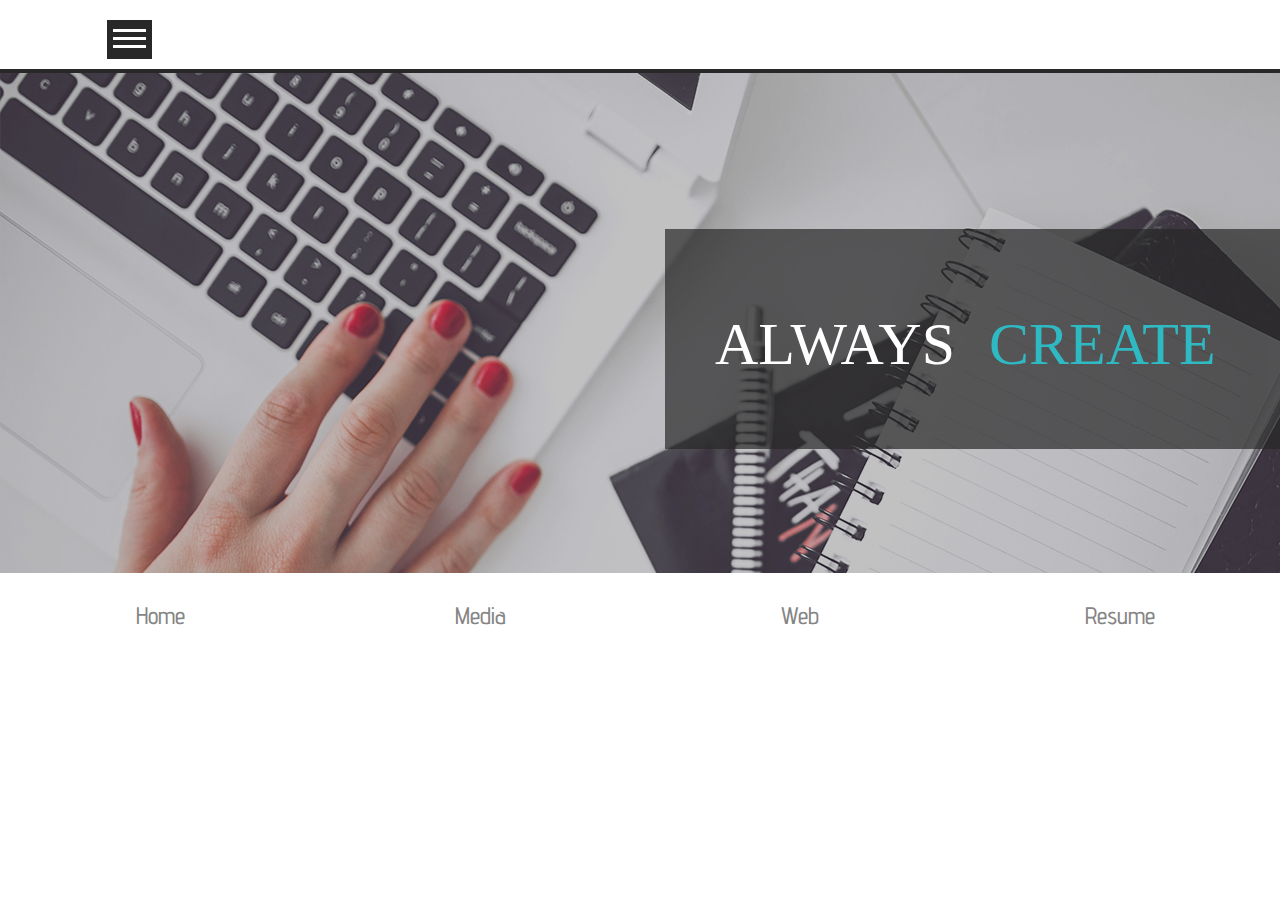
==== index.html @ 22ace53e "merged files from  my localhost to github" ====
<!DOCTYPE html>
<head>
	<meta name="viewport" content="width=device-width, initial-scale=1.0, minimum-scale=1.0, maximum-scale=1.0, user-scalable=no">
	<title> Emily Lavelle </title>
  	<link rel="stylesheet" href="css/vender/font-awesome.css">
  	<link rel="stylesheet" href="css/vender/slidebars.css">
  	<link rel="stylesheet" href="css/vender/bootstrap.css">
  	<link rel="stylesheet" href="css/vender/bootstrap-theme.css">
  	<link rel="stylesheet" href="css/styles.css">
  	<script src="https://ajax.googleapis.com/ajax/libs/jquery/2.1.3/jquery.min.js"></script>
  	<script src="js/app.js"></script>
  	<script src="js/vender/slidebars.js"></script>
  	<script src="js/vender/bootstrap.js"></script>

  	<link rel="stylesheet" href="http://maxcdn.bootstrapcdn.com/font-awesome/4.3.0/css/font-awesome.min.css">

  	<link href='http://fonts.googleapis.com/css?family=Bad+Script|Advent+Pro:400,200,300,700,600' rel='stylesheet' type='text/css'>
  	<meta name="viewport" content="width=device-width, initial-scale=1.0, minimum-scale=1.0, maximum-scale=1.0, user-scalable=no">


  	<body>
      <!-- toggled menu -->
  <div class="sb-slidebar sb-left">
    <div class="site-menu">
      <ul>
        <li><a class="home-active" href="/courses">Home</a> </li>
        <li><a href="http://uncubed.com">About</a> </li>
        <li><a href="http://uncubed.com/wakefield/">Experience</a> </li>
        <li><a href="http://uncubed.com/events/">Projects</a> </li>
        <li><a href="/courses">Resume</a> </li>
        <li><a href="/courses">Look Sharp</a> </li>
        

        <li class="nav-social">
          <a href="https://www.facebook.com/UNCUBED">
            <span><i class="fa fa-facebook"></i></span>
          </a>
          <a href="mailto:elavelle@kent.edu">
            <span><i class="fa fa-envelope"></i></span>
          </a>      
          <a href="https://www.linkedin.com/company/uncubed">
            <span><i class="fa fa-linkedin"></i></span>
          </a>
          <a href="https://plus.google.com/+UncubedOfficial/">
            <span><i class="fa fa-google-plus"></i></span>
          </a>
        </li>
        
      </ul>
    </div>
  </div>

  <div id="sb-site">
      <!--  -->
    <div class="container">
      <div class="header row">
        <div class="col-md-1"></div>

      <!-- hambuger btn -->  
        <div class="col-md-3 col-xs-3 mobile-left">
          <br />
          <div>
            <span class="toggle-btn">
              <div class="toggle-nav-btn">
                <a href="#" class="toggle-nav-menu sb-toggle-left">
                  <span></span>
                  <span></span>
                  <span></span>
                </a>
              </div>
            </span>

            <!-- Delivery Left Nav Logo -->
           <!--  <div class="nav-wrapper">
              <h1>always be
                <div class="message"> 
                  <div class="word1">closing</div>
                  <div class="word2">coding</div>
                  <div class="word3">creating</div>
                </div>
              </h1>
            </div> -->
          </div>
      </div>
    </div>
    <div class="divider"> </div>
    <div class="backdrop">
      <div class="text-move">
        <h1>always 
          <div class="message"> 
            <div class="word1">create</div>
            <div class="word2">inovate</div>
            <div class="word3"><em>stand out</em></div>
          </div>
        </h1>
      </div>
    </div>
  		<!--- HEADER START -->
  		<div class="topNav">
  			<h3 class="col-xs-6 col-sm-3 col-md-3 col-lg-3">Home</h3> 
  			<h3 class="col-xs-6 col-sm-3 col-md-3 col-lg-3">Media</h3>
  			<h3 class="col-xs-6 col-sm-3 col-md-3 col-lg-3">Web</h3> 
  			<h3 class="col-xs-6 col-sm-3 col-md-3 col-lg-3">Resume</h3>

  		</div>	



  		<footer>



		</footer>

</div>
	</body>
</head>
---- css/styles.css ----
/* FONT NAMES EXAMPLES */

/*font-family: 'Advent Pro', sans-serif;*/
/*font-family: 'Bad Script', cursive;*/


/* -----------------------------------
 * Slidebars
 * Version 0.10.3
 * http://plugins.adchsm.me/slidebars/
 *
 * Written by Adam Smith
 * http://www.adchsm.me/
 *
 * Released under MIT License
 * http://plugins.adchsm.me/slidebars/license.txt
 *
 * -------------------
 * Slidebars CSS Index
 *
 * 001 - Box Model, Html & Body
 * 002 - Site
 * 003 - Slidebars
 * 004 - Animation
 * 005 - Helper Classes
 *
 * ----------------------------
 * 001 - Box Model, Html & Body
 */
html, body, #sb-site, .sb-site-container, .sb-slidebar {
  /* Set box model to prevent any user added margins or paddings from altering the widths or heights. */
  margin: 0;
  padding: 0;
  -webkit-box-sizing: border-box;
  -moz-box-sizing: border-box;
  box-sizing: border-box; }

html, body {
  width: 100%;
  overflow-x: hidden;
  /* Stops horizontal scrolling. */ }

html {
  height: 100%;
  /* Site is as tall as device. */ }

body {
  min-height: 100%;
  height: auto;
  position: relative;
  /* Required for static Slidebars to function properly. */ }

/* Site scroll locking - prevent site from scrolling when a Slidebar is open, except when static Slidebars are only available. */
html.sb-scroll-lock.sb-active:not(.sb-static) {
  overflow: hidden; }

/* ----------
 * 002 - Site
 */
#sb-site, .sb-site-container {
  /* You may now use class .sb-site-container instead of #sb-site and use your own id. However please make sure you don't set any of the following styles any differently on your id. */
  width: 100%;
  min-height: 100vh;
  position: relative;
  z-index: 1;
  /* Site sits above Slidebars */
  background-color: #ffffff;
  /* Default background colour, overwrite this with your own css. I suggest moving your html or body background styling here. Making this transparent will allow the Slidebars beneath to be visible. */ }

/* Micro clearfix by Nicolas Gallagher, ensures the site container hits the top and bottom of the screen. */
#sb-site:before, #sb-site:after, .sb-site-container:before, .sb-site-container:after {
  content: ' ';
  display: table; }

#sb-site:before, #sb-site:after, .sb-site-container:before, .sb-site-container:after {
  clear: both; }

/* ---------------
 * 003 - Slidebars
 */
.sb-slidebar {
  height: 100%;
  overflow-y: auto;
  /* Enable vertical scrolling on Slidebars when needed. */
  position: fixed;
  top: 0;
  z-index: 3;
  /* Slidebars sit behind sb-site. */
  display: none;
  /* Initially hide the Slidebars. Changed from visibility to display to allow -webkit-overflow-scrolling. */
  background-color: #222222;
  /* Default Slidebars background colour, overwrite this with your own css. */ }

.sb-slidebar, .sb-slidebar * {
  -webkit-transform: translateZ(0px);
  /* Fixes issues with translated and z-indexed elements on iOS 7. */ }

.sb-left {
  left: 0;
  /* Set Slidebar to the left. */ }

.sb-right {
  right: 0;
  /* Set Slidebar to the right. */ }

html.sb-static .sb-slidebar,
.sb-slidebar.sb-static {
  position: absolute;
  /* Makes Slidebars scroll naturally with the site, and unfixes them for Android Browser < 3 and iOS < 5. */ }

.sb-slidebar.sb-active {
  display: block;
  /* Makes Slidebars visibile when open. Changed from visibility to display to allow -webkit-overflow-scrolling. */ }

.sb-style-overlay {
  z-index: 9999;
  /* Set z-index high to ensure it overlays any other site elements. */ }

.sb-momentum-scrolling {
  -webkit-overflow-scrolling: touch;
  /* Adds native momentum scrolling for iOS & Android devices. */ }

/* Slidebar widths for browsers/devices that don't support media queries. */
.sb-slidebar {
  width: auto; }

.sb-width-thin {
  width: 15%; }

.sb-width-wide {
  width: 45%; }

@media (max-width: 480px) {
  /* Slidebar widths on extra small screens. */
  .sb-slidebar {
    width: auto; }

  .sb-width-thin {
    width: 55%; }

  .sb-width-wide {
    width: 85%; } }
@media (min-width: 481px) {
  /* Slidebar widths on small screens. */
  .sb-slidebar {
    width: auto; }

  .sb-width-thin {
    width: 40%; }

  .sb-width-wide {
    width: 70%; } }
@media (min-width: 768px) {
  /* Slidebar widths on medium screens. */
  .sb-slidebar {
    width: auto; }

  .sb-width-thin {
    width: 25%; }

  .sb-width-wide {
    width: 55%; } }
@media (min-width: 992px) {
  /* Slidebar widths on large screens. */
  .sb-slidebar {
    width: auto; }

  .sb-width-thin {
    width: 15%; }

  .sb-width-wide {
    width: 45%; } }
@media (min-width: 1200px) {
  /* Slidebar widths on extra large screens. */
  .sb-slidebar {
    width: auto; }

  .sb-width-thin {
    width: 5%; }

  .sb-width-wide {
    width: 35%; } }
/* ---------------
 * 004 - Animation
 */
.sb-slide, #sb-site, .sb-site-container, .sb-slidebar {
  -webkit-transform: translate(0px);
  -moz-transform: translate(0px);
  -o-transform: translate(0px);
  transform: translate(0px);
  -webkit-transition: -webkit-transform 400ms ease;
  -moz-transition: -moz-transform 400ms ease;
  -o-transition: -o-transform 400ms ease;
  transition: transform 400ms ease;
  -webkit-transition-property: -webkit-transform, left, right;
  /* Add left/right for Android < 4.4. */
  -webkit-backface-visibility: hidden;
  /* Prevents flickering. This is non essential, and you may remove it if your having problems with fixed background images in Chrome. */ }

/* --------------------
 * 005 - Helper Classes
 */
.sb-hide {
  display: none;
  /* Optionally applied to control classes when Slidebars is disabled over a certain width. */ }

.topNav {
	width: 100%;
	background-color: #fff;
	color: #858585;
	font-family: 'Advent Pro', sans-serif;
	text-align: center;
}

.topNav {
	display: inline-block;
}

/*NAV STYLES*/
.backdrop {
	background-image: url("../images/backdrop.jpg");
	height: 500px;
	background-repeat: no-repeat;
	position: relative;
}

.text-move {
	position: relative;
	left: 665px;
	top: 156px;
	padding: 50px;
	background: rgba(40,40,40,0.7);
}

a:hover {
  text-decoration: none; }

.toggle-nav-menu {
  position: relative;
  display: block;
  width: 45px;
  height: 39px;
  background-color: #282828; }

.toggle-nav-menu span {
  position: absolute;
  display: block;
  width: 33px;
  margin: 0 auto;
  height: 3px;
  background: #fff;
  left: 6px; }

.toggle-nav-menu span:nth-of-type(1) {
  top: 9px; }

.toggle-nav-menu span:nth-of-type(2) {
  top: 17px; }

.toggle-nav-menu span:nth-of-type(3) {
  top: 25px; }

.toggle-btn,
.nav-wrapper {
  display: inline-block; }

  .nav-wrapper {
  	position: absolute;
  	left: 70px;
  	top: 0px;
  }

.toggle-btn {
  cursor: pointer;
  font-size: 36px;
  vertical-align: middle; }

.toggle-btn:hover .toggle-nav-menu span {
  background: #fdc566;
 }

 .toggle-nav-menu:hover {
 	background-color: #fff;
 }

.site-menu {
  height: 100%;
  width: 100%;
  background-image: url("../images/nav-wallpaper.jpeg"); 
  background-repeat: no-repeat;
}

.site-menu .nav-social {
  text-align: center;
  color: #DDD;
  font-size: 22px;
  text-decoration: none; }

.site-menu .nav-social a {
  display: inline-block;
  padding: 0px; }

.site-menu li a {
  transition: all 0.3s ease 0s;
  color: #DDD; }

.site-menu .nav-social i {
  padding: 20px; }

.site-menu ul {
  padding: 0; }

.site-menu li {
  border-bottom: 1px solid #222; }

.home-active {
  background: #222 none repeat scroll 0% 0%;
  text-decoration: none;
  border-left: 3px solid #fdc566; }

.site-menu li input:first-of-type {
  width: 100%;
  border: 0px none;
  height: 50px;
  padding: 0px 30px;
  background: #FFF none repeat scroll 0% 0%;
  margin-bottom: -1px; }

.site-menu li {
  border-bottom: 1px solid #222; }

.site-menu li a {
  display: block;
  padding: 15px 30px;
  color: #ddd;
  transition: all .3s;
  -webkit-transition: all 0.3s;
  -moz-transition: all 0.3s;
  -ms-transition: all 0.3s;
  -o-transition: all 0.3s; }

.site-menu li a:hover {
  background: #222 none repeat scroll 0% 0%;
  text-decoration: none; }

.toggle-insider {
  color: #DDD;
  padding: 15px 30px;
  text-align: center; 
}


/*Moveable text*/
@import url("http://fonts.googleapis.com/css?family=Pacifico");
@import url("http://fonts.googleapis.com/css?family=Permanent+Marker");
@import url("http://fonts.googleapis.com/css?family=Abril\+Fatface");

.text-move h1 {
  color: #fff;
  font-family: source sans pro;
  font-size: 6rem;
  font-weight: 100;
  line-height: 1.5;
  text-transform: uppercase;
  white-space: nowrap;
  overflow: hidden;
  position: relative;
  width: 600px;
}

.message .word2 {
	width: 900px;
}
.message {
  color: #2fb9c3;
  display: inline-block;
 /* font-weight: 700;*/
  overflow: hidden;
  position: absolute;
  padding-left: 0.5rem;
  left: 269px;
  -webkit-animation: openclose 6s ease-in-out infinite;
          animation: openclose 6s ease-in-out infinite;
}


@keyframes openclose {
  0% {
    top: 0.2rem;
    width: 0;
  }
  5% {
    width: 0;
  }
  15% {
    width: 100%;
  }
  30% {
    top: 0.2rem;
    width: 100%;
  }
  33% {
    top: 0.2rem;
    width: 0;
  }
  38% {
    top: -4.5rem;
    width: 0;
  }
  48% {
    width: 100%;
  }
  62% {
    top: -4.5rem;
    width: 100%;
  }
  66% {
    top: -4.5rem;
    width: 0;
    text-indent: 0;
  }
  71% {
    top: -9rem;
    width: 0;
    text-indent: 5px;
  }
  86% {
    width: 100%;
  }
  98% {
    top: -9rem;
    width: 100%;
  }
  99% {
    text-indent: 5px;
    top: -9rem;
    width: 0;
  }
  100% {
    text-indent: 0;
    top: 0;
    width: 0;
  }
}


/*END*/

.divider {
  border-top: 4px solid #282828;
  padding: 0;
  margin: 0;
}

}
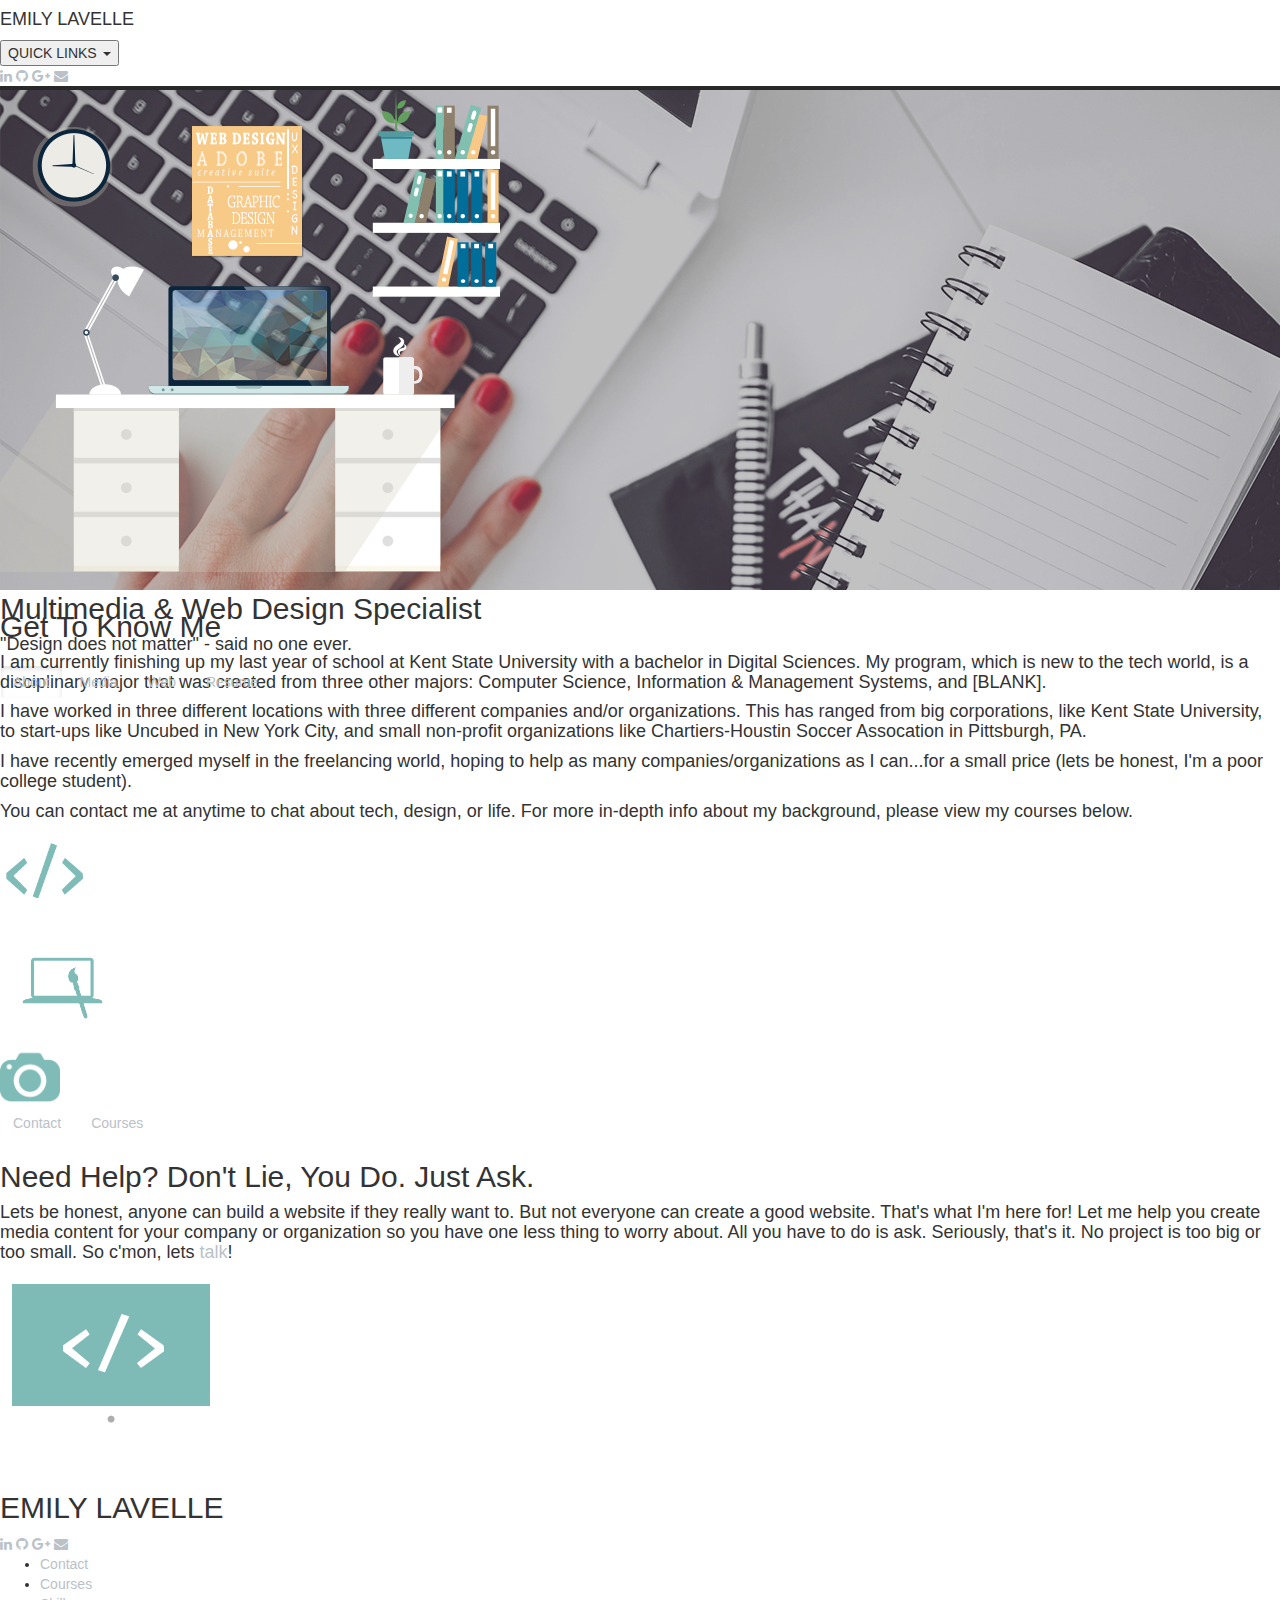
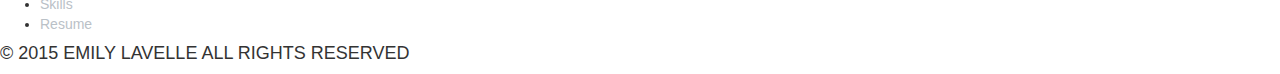
==== commit 9c77b1da: "updated site" ====
--- a/index.html
+++ b/index.html
@@ -14,13 +14,13 @@
 
   	<link rel="stylesheet" href="http://maxcdn.bootstrapcdn.com/font-awesome/4.3.0/css/font-awesome.min.css">
 
-  	<link href='http://fonts.googleapis.com/css?family=Bad+Script|Advent+Pro:400,200,300,700,600' rel='stylesheet' type='text/css'>
+  	<link href='http://fonts.googleapis.com/css?family=Open+Sans+Condensed:300,300italic,700' rel='stylesheet' type='text/css'>
   	<meta name="viewport" content="width=device-width, initial-scale=1.0, minimum-scale=1.0, maximum-scale=1.0, user-scalable=no">
 
 
   	<body>
       <!-- toggled menu -->
-  <div class="sb-slidebar sb-left">
+  <!-- <div class="sb-slidebar sb-left">
     <div class="site-menu">
       <ul>
         <li><a class="home-active" href="/courses">Home</a> </li>
@@ -33,7 +33,7 @@
 
         <li class="nav-social">
           <a href="https://www.facebook.com/UNCUBED">
-            <span><i class="fa fa-facebook"></i></span>
+            <span><i class="fa fa-github"></i></span>
           </a>
           <a href="mailto:elavelle@kent.edu">
             <span><i class="fa fa-envelope"></i></span>
@@ -48,70 +48,217 @@
         
       </ul>
     </div>
-  </div>
-
-  <div id="sb-site">
+  </div> -->
       <!--  -->
     <div class="container">
-      <div class="header row">
-        <div class="col-md-1"></div>
-
-      <!-- hambuger btn -->  
-        <div class="col-md-3 col-xs-3 mobile-left">
-          <br />
-          <div>
-            <span class="toggle-btn">
-              <div class="toggle-nav-btn">
-                <a href="#" class="toggle-nav-menu sb-toggle-left">
-                  <span></span>
-                  <span></span>
-                  <span></span>
-                </a>
+      <div class="header-row">
+
+      <!-- header --> 
+      <div class="header" role="navigation"> 
+          <div class="header-title">
+            <h4>EMILY LAVELLE</h4>
+          </div>
+          <div class="menu">
+              <div class="btn-group">
+                <button type="button" class="dropdown-toggle" data-toggle="dropdown" aria-haspopup="true" aria-expanded="false">
+                  QUICK LINKS <span class="caret"></span>
+                </button>
+                <ul class="dropdown-menu">
+                  <li><a href="mailto:elavelle@kent.edu" target="_blank">Contact</a></li>
+                  <li><a href="#">Courses</a></li>
+                  <li><a href="#">Skills</a></li>
+                  <!-- <li role="separator" class="divider"></li> -->
+                  <li><a href="#">Resume</a></li>
+                </ul>
+              </div>
+
+
+
+
+          </div>
+          <div class="header-social">
+            <a href="www.linkedin.com/in/emilylavelle" target="_blank"><i class="fa fa-linkedin"></a></i> 
+            <a href="https://github.com/elavelle13" target="_blank"><i class="fa fa-github"></a></i>
+            <a href="https://plus.google.com/102496178335066219991/about" target="_blank"><i class="fa fa-google-plus"></a></i>
+            <a href="mailto:elavelle@kent.edu"><i class="fa fa-envelope"></a></i>
+          </div>
+        </div>
               </div>
             </span>
-
-            <!-- Delivery Left Nav Logo -->
-           <!--  <div class="nav-wrapper">
-              <h1>always be
-                <div class="message"> 
-                  <div class="word1">closing</div>
-                  <div class="word2">coding</div>
-                  <div class="word3">creating</div>
-                </div>
-              </h1>
-            </div> -->
           </div>
       </div>
     </div>
     <div class="divider"> </div>
     <div class="backdrop">
-      <div class="text-move">
-        <h1>always 
-          <div class="message"> 
-            <div class="word1">create</div>
-            <div class="word2">inovate</div>
-            <div class="word3"><em>stand out</em></div>
-          </div>
-        </h1>
-      </div>
-    </div>
-  		<!--- HEADER START -->
-  		<div class="topNav">
-  			<h3 class="col-xs-6 col-sm-3 col-md-3 col-lg-3">Home</h3> 
-  			<h3 class="col-xs-6 col-sm-3 col-md-3 col-lg-3">Media</h3>
-  			<h3 class="col-xs-6 col-sm-3 col-md-3 col-lg-3">Web</h3> 
-  			<h3 class="col-xs-6 col-sm-3 col-md-3 col-lg-3">Resume</h3>
-
-  		</div>	
-
-
-
-  		<footer>
-
-
-
-		</footer>
-
+      <div class="main-container">
+        <div class="back-img">
+          <img src="images/hero-img-2.png">
+        </div>
+        <div class="main-text">
+          <h2>Multimedia & Web Design Specialist</h2>
+          <h4>"Design does not matter" - said no one ever.</h4>
+          <div class="hero-btns">
+            <a class="fancy-btn btn" id="about">About</a>
+            <a class="fancy-btn btn" id="media">Media</a>
+            <a class="fancy-btn btn" id="web">Web</a>
+            <a class="fancy-btn btn" id="resume" href="#">Resume</a>
+          </div>
+        </div>
+      </div>
+    </div>
+    <div id="about" class="about-container">
+      <div class="about-text">
+        <h2>Get To Know Me</h2>
+        <h4>
+          I am currently finishing up my last year of school at Kent State University with a bachelor in Digital Sciences. My program, which is new to the tech world, is a disciplinary major that was created from three other majors: Computer Science, Information & Management Systems, and [BLANK].
+        </h4>
+
+        <h4>
+          I have worked in three different locations with three different companies and/or organizations. This has ranged from big corporations, like Kent State University, to start-ups like Uncubed in New York City, and small non-profit organizations like Chartiers-Houstin Soccer Assocation in Pittsburgh, PA.
+        </h4>
+
+        <h4>
+          I have recently emerged myself in the freelancing world, hoping to help as many companies/organizations as I can...for a small price (lets be honest, I'm a poor 
+        college student).
+      </h4>
+
+        <h4>
+          You can contact me at anytime to chat about tech, design, or life. For more in-depth info about my background, please view my courses below.
+        </h4>
+      </div>
+      <div class="about-icons">
+        <div class="icon-circle">
+          <div class="code-icon-alignment">
+            <img src="images/code-icon.png" width="90" height="90">
+          </div>
+        </div>
+        <div class="icon-circle">
+          <div class="design-icon-alignment">
+            <img src="images/graphic_design_icon.png" width="125" height="125">
+          </div>
+        </div>
+        <div class="icon-circle">
+          <div class="camera-icon-alignment">
+            <img src="images/camera-icon.png" width="60" height="60">
+          </div>
+        </div>
+      </div>
+      <div class="about-btns">
+        <a href ="mailto:elavelle@kent.edu" class="body-btn btn" id="contact">Contact</a>
+        <a href="" class="body-btn btn" id="courses">Courses</a>
+      </div>
+    </div>	
+
+    <div id="media" class="media-container">
+      <div class="media-text">
+        <h2>Media Projects</h2>
+        <h4>
+          There is nothing more exciting than seeing your media projects posted everywhere. That 
+          feeling is what helps me to improve my design background more and more everyday. Just like technology, design is always evolving. 
+        </h4>
+
+        <h4>
+          I have been involved in design courses since freshman year of high school. I can work with various programs from Adobe, Microsoft, Sony, and more. I currently only work in Adobe based applications, via Creative Cloud Suite. 
+        </h4>
+
+        <h4>
+          My skills with design range from print based material, web based material, typography, video editing, and more. If you ever want to know more in-depth information about my design skills and projects, feel free to <a href="mailto:elavelle@kent.edu">ask</a>. 
+        </h4>
+      </div>
+      <div class="media-slideshow">
+      </div>  
+    </div>
+
+    <div id="web" class="web-container">
+      <div class="web-text">
+        <h2>Web Projects</h2>
+        <h4>
+          Web design has always been one of my greater passions. I focused more on this when I moved to New York City for the summer. The best thing about being a web designer is that you are constantly learning and expanding yourself into a better developer everyday. Any developer who says they have learned it all is a liar. Seriously, don't trust them.
+        </h4>
+
+        <h4>
+          Below are the websites I have, or currently still, work with:
+        </h4>
+      </div>
+      <div class="web-showcase">
+        <div class="col-lg-6">
+          <img src="images/backdrop.jpeg" />
+        </div>
+        <div class="col-lg-6">
+          <img src="images/backdrop.jpeg" />
+        </div>
+        <div class="col-lg-6">
+          <img src="images/backdrop.jpeg" />
+        </div>
+        <div class="col-lg-6">
+          <img src="images/backdrop.jpeg" />
+        </div>
+
+      </div> 
+      <div class="web-sec-text">
+        <h4>
+          * I have been working with University College for the past two years now. I was lucky enough to be apart of such a great design team. Though I have contributed a lot to the site, not 
+everything on there is done by me. To clear up this confusion, please take some time to view the specific departments I have solely worked in.
+        </h4>
+        <div class="web-links">
+          <ul>
+            <li><a href="#">Webpage 1 </a> </li>
+            <li><a href="#">Webpage 2 </a> </li>
+            <li><a href="#">Webpage 3 </a> </li>
+            <li><a href="#">Webpage 4 </a> </li>
+            <li><a href="#">Webpage 5 </a> </li>
+            <li style="border:none!important;"><a href="#">Webpage 6 </a></li>
+          </ul>
+        </div>
+        <h4>
+          My skills vary between front-end and back-end design, some application design, email templates, and more. You can view my skills, or my courses I have taken through the years, more intently <a href="#">here</a>.
+        </h4>
+        <h4>
+          While you're at it, view some of my code on <a href="#">Github</a>. There's some good stuff on there!
+        </h4>
+      </div> 
+    </div>
+
+    <div class="contact-container">
+      <div class="contact-width">
+      <div class="contact-text">
+        <h2>Need Help? Don't Lie, You Do. Just Ask.</h2>
+        <h4>
+          Lets be honest, anyone can build a website if they really want to. But not everyone can create a good website. That's what I'm here for! Let me help you create media content for your company or organization so you have one less thing to worry about. All you have to do is ask. Seriously, that's it. No project is too big or too small. So c'mon, lets <a href="mailto:elavelle@kent.edu" target="_blank">talk</a>!
+        </h4>
+      </div>
+      <div class="contact-img">
+        <img src="images/computer.png" />
+      </div> 
+      </div> 
+    </div>
+
+      <div class="footer-container">
+        <div class="footer-text">
+          <div class="footer-contact">
+            <h2>
+              EMILY LAVELLE
+            </h2>
+            <div class="footer-social">
+              <a href="www.linkedin.com/in/emilylavelle"><i class="fa fa-linkedin"></a></i> 
+              <a href="https://github.com/elavelle13" target="_blank"><i class="fa fa-github"></a></i>
+              <a href="https://plus.google.com/102496178335066219991/about" target="_blank"><i class="fa fa-google-plus"></a></i>
+              <a href="mailto:elavelle@kent.edu" target="_blank"><i class="fa fa-envelope"></a></i>
+            </div>
+            <div class="quick-links">
+  <ul>
+    <li><a href="mailto:elavelle@kent.edu" target="_blank">Contact</a></li>
+    <li><a href="" target="_blank">Courses</a></li>
+    <li><a href="www.linkedin.com/in/emilylavelle" target="_blank">Skills</a></li>
+    <li style="border-right: none!important"><a href="" target="_blank">Resume</a></li>
+  </ul>
 </div>
+<div class="copyright">
+  <h4>&copy; 2015 EMILY LAVELLE ALL RIGHTS RESERVED</h4>
+</div>
+          </div>
+        </div>
+      </div>
+  </div>
 	</body>
 </head>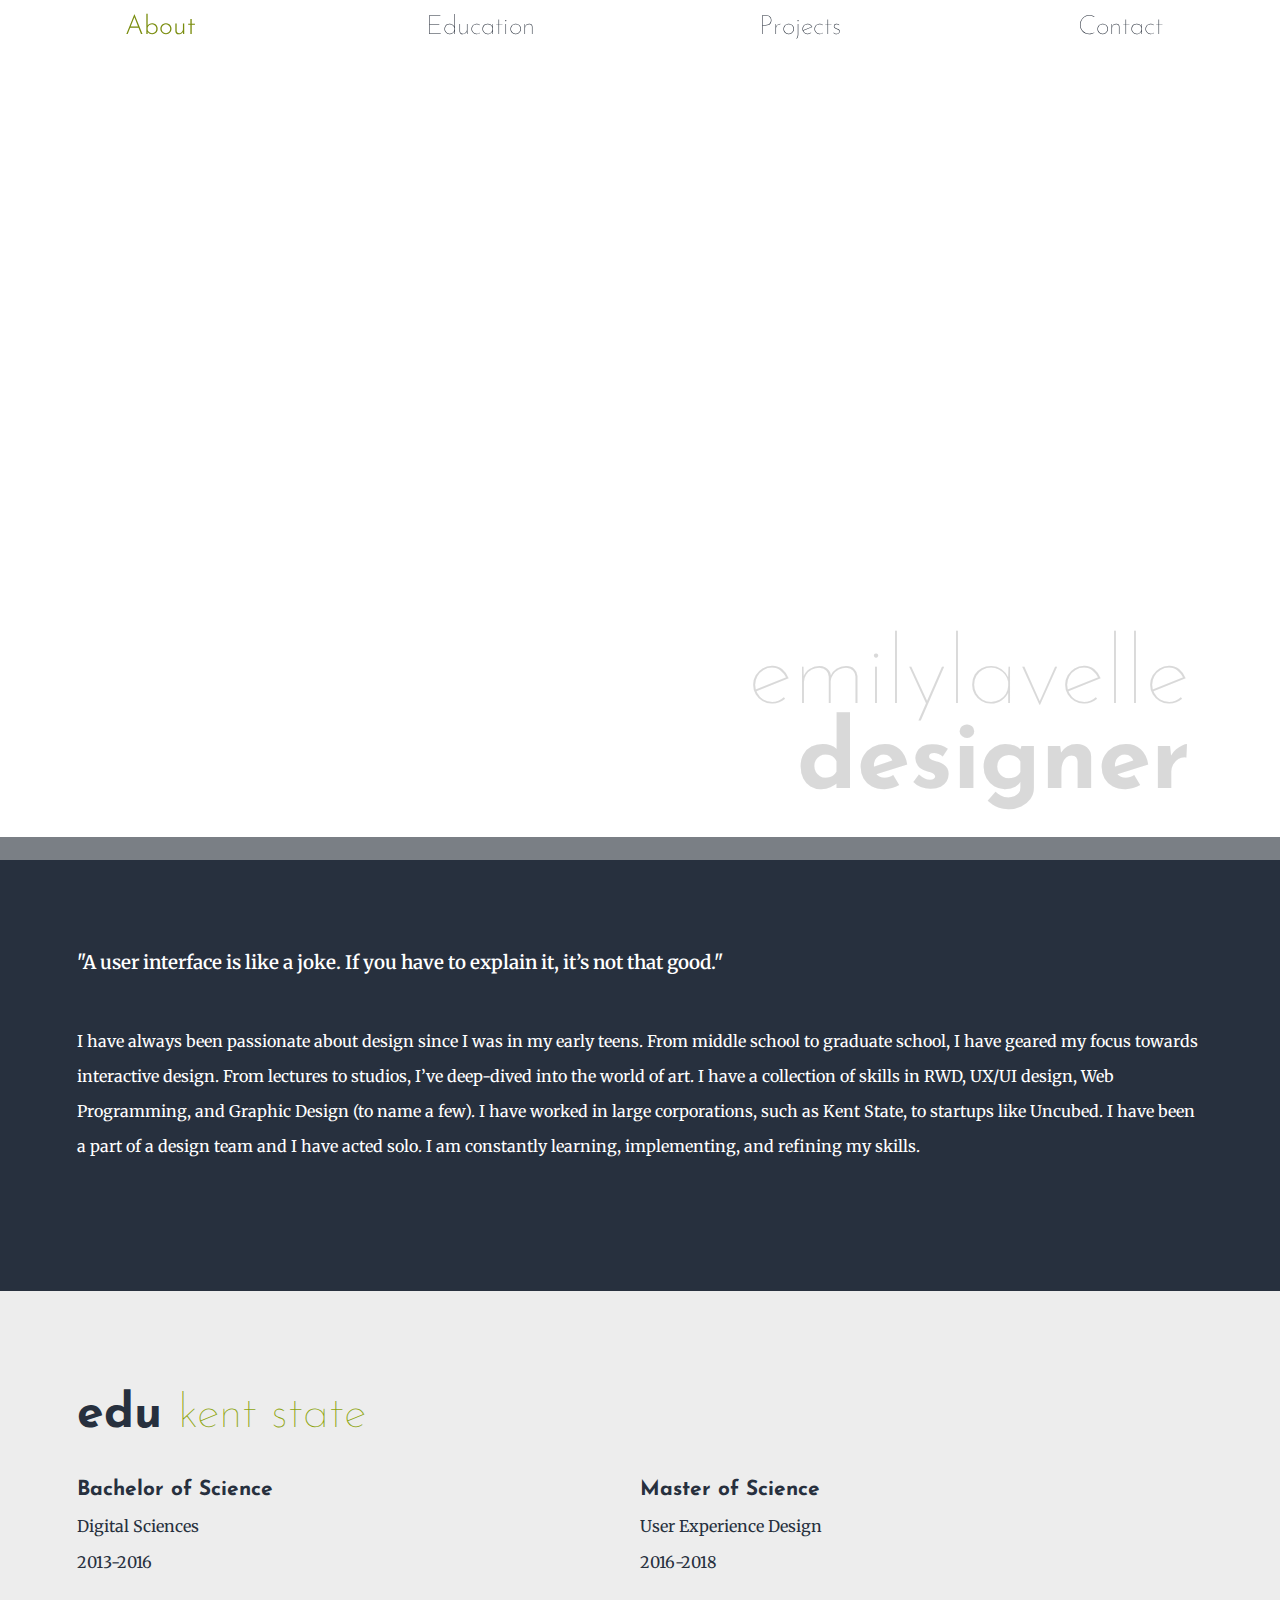
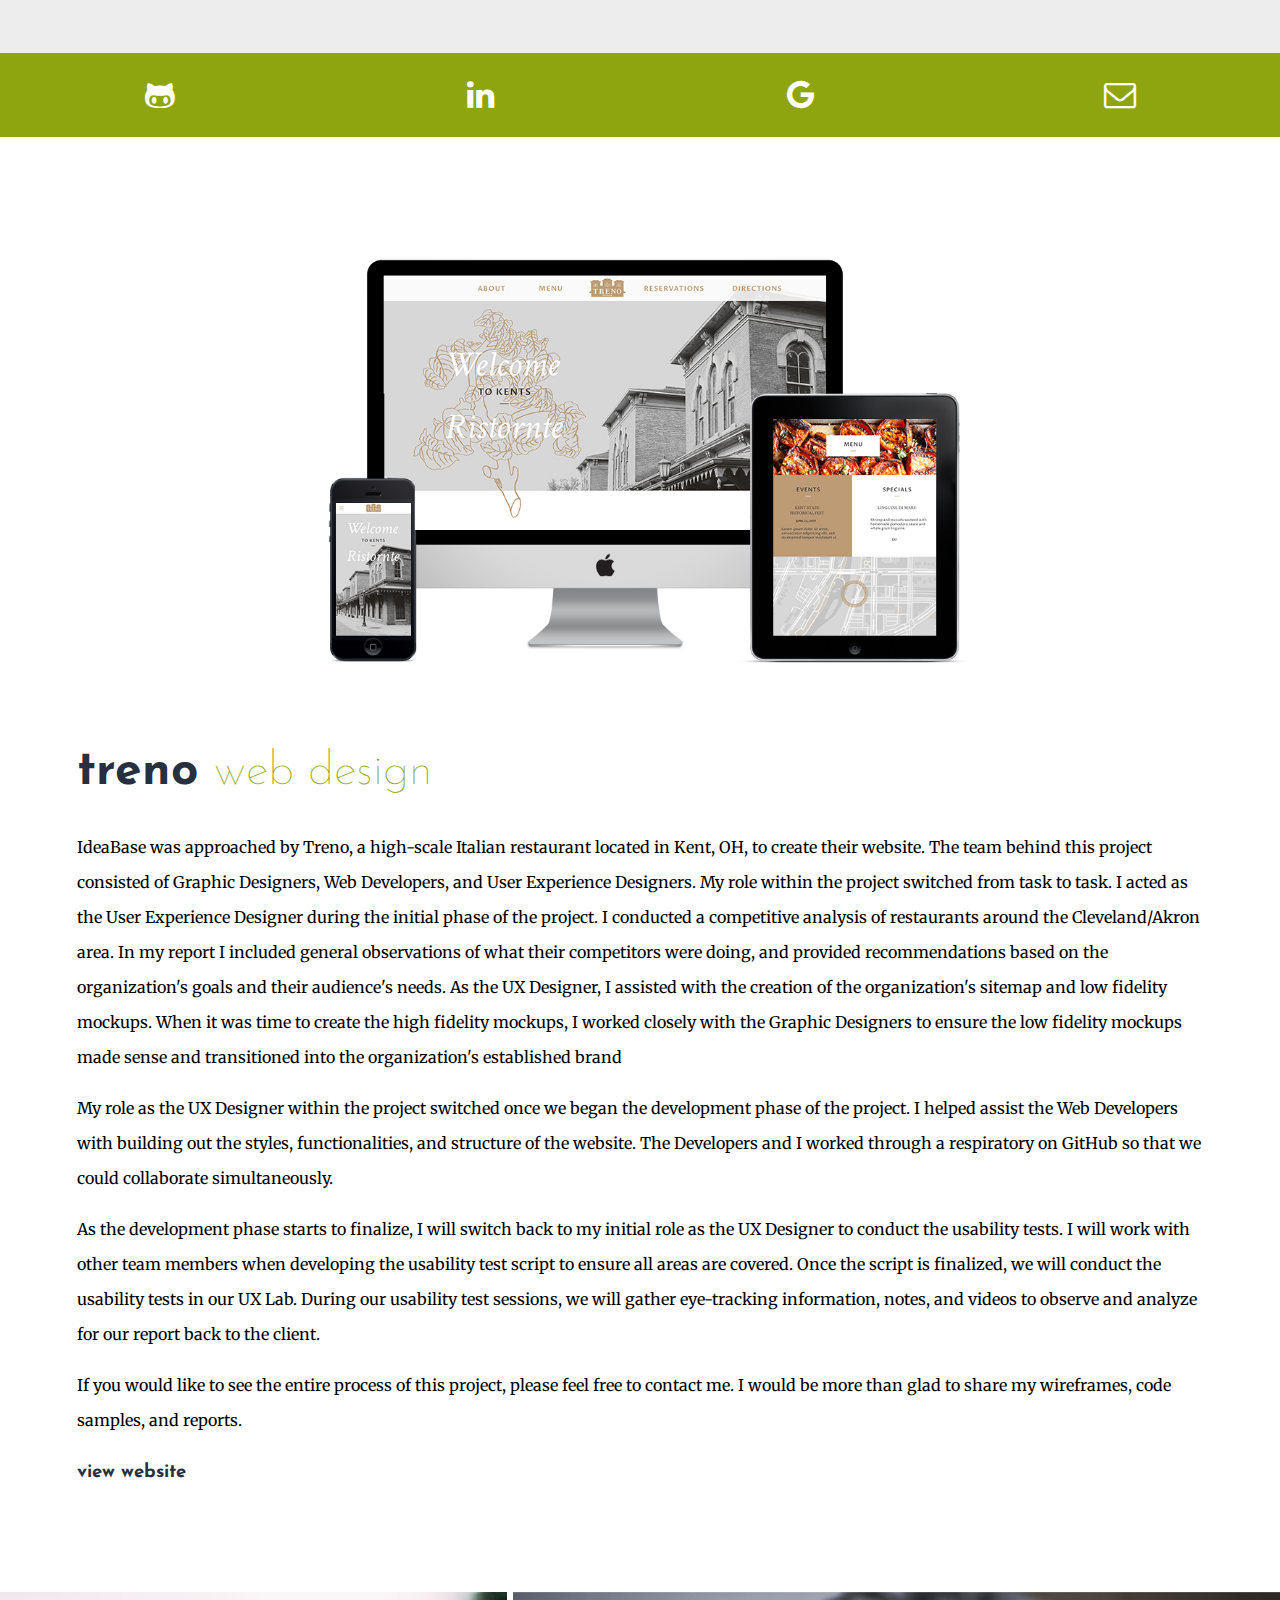
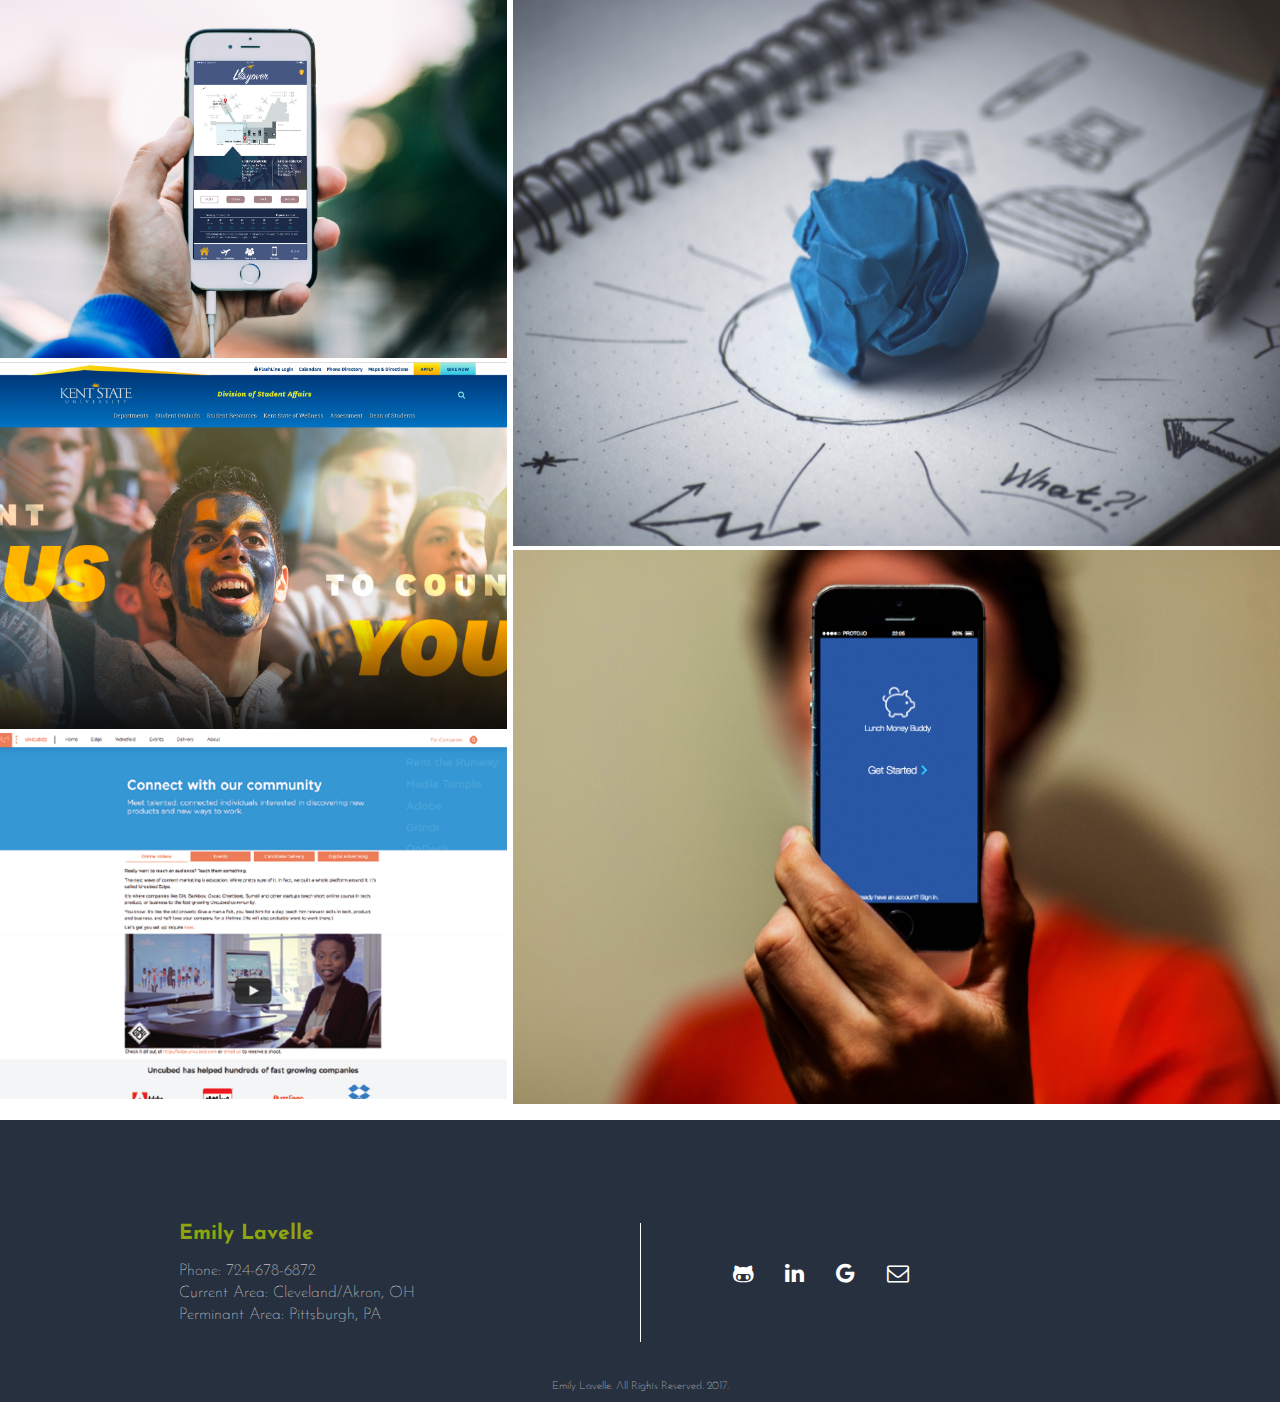
==== commit 9b4e1f12: "Website Backup" ====
--- a/index.html
+++ b/index.html
@@ -1,264 +1,202 @@
 <!DOCTYPE html>
+<html>
 <head>
-	<meta name="viewport" content="width=device-width, initial-scale=1.0, minimum-scale=1.0, maximum-scale=1.0, user-scalable=no">
-	<title> Emily Lavelle </title>
-  	<link rel="stylesheet" href="css/vender/font-awesome.css">
-  	<link rel="stylesheet" href="css/vender/slidebars.css">
-  	<link rel="stylesheet" href="css/vender/bootstrap.css">
-  	<link rel="stylesheet" href="css/vender/bootstrap-theme.css">
-  	<link rel="stylesheet" href="css/styles.css">
-  	<script src="https://ajax.googleapis.com/ajax/libs/jquery/2.1.3/jquery.min.js"></script>
-  	<script src="js/app.js"></script>
-  	<script src="js/vender/slidebars.js"></script>
-  	<script src="js/vender/bootstrap.js"></script>
-
-  	<link rel="stylesheet" href="http://maxcdn.bootstrapcdn.com/font-awesome/4.3.0/css/font-awesome.min.css">
-
-  	<link href='http://fonts.googleapis.com/css?family=Open+Sans+Condensed:300,300italic,700' rel='stylesheet' type='text/css'>
-  	<meta name="viewport" content="width=device-width, initial-scale=1.0, minimum-scale=1.0, maximum-scale=1.0, user-scalable=no">
-
-
-  	<body>
-      <!-- toggled menu -->
-  <!-- <div class="sb-slidebar sb-left">
-    <div class="site-menu">
-      <ul>
-        <li><a class="home-active" href="/courses">Home</a> </li>
-        <li><a href="http://uncubed.com">About</a> </li>
-        <li><a href="http://uncubed.com/wakefield/">Experience</a> </li>
-        <li><a href="http://uncubed.com/events/">Projects</a> </li>
-        <li><a href="/courses">Resume</a> </li>
-        <li><a href="/courses">Look Sharp</a> </li>
-        
-
-        <li class="nav-social">
-          <a href="https://www.facebook.com/UNCUBED">
-            <span><i class="fa fa-github"></i></span>
-          </a>
-          <a href="mailto:elavelle@kent.edu">
-            <span><i class="fa fa-envelope"></i></span>
-          </a>      
-          <a href="https://www.linkedin.com/company/uncubed">
-            <span><i class="fa fa-linkedin"></i></span>
-          </a>
-          <a href="https://plus.google.com/+UncubedOfficial/">
-            <span><i class="fa fa-google-plus"></i></span>
-          </a>
-        </li>
-        
-      </ul>
-    </div>
-  </div> -->
-      <!--  -->
-    <div class="container">
-      <div class="header-row">
-
-      <!-- header --> 
-      <div class="header" role="navigation"> 
-          <div class="header-title">
-            <h4>EMILY LAVELLE</h4>
-          </div>
-          <div class="menu">
-              <div class="btn-group">
-                <button type="button" class="dropdown-toggle" data-toggle="dropdown" aria-haspopup="true" aria-expanded="false">
-                  QUICK LINKS <span class="caret"></span>
-                </button>
-                <ul class="dropdown-menu">
-                  <li><a href="mailto:elavelle@kent.edu" target="_blank">Contact</a></li>
-                  <li><a href="#">Courses</a></li>
-                  <li><a href="#">Skills</a></li>
-                  <!-- <li role="separator" class="divider"></li> -->
-                  <li><a href="#">Resume</a></li>
-                </ul>
-              </div>
-
-
-
-
-          </div>
-          <div class="header-social">
-            <a href="www.linkedin.com/in/emilylavelle" target="_blank"><i class="fa fa-linkedin"></a></i> 
-            <a href="https://github.com/elavelle13" target="_blank"><i class="fa fa-github"></a></i>
-            <a href="https://plus.google.com/102496178335066219991/about" target="_blank"><i class="fa fa-google-plus"></a></i>
-            <a href="mailto:elavelle@kent.edu"><i class="fa fa-envelope"></a></i>
-          </div>
-        </div>
-              </div>
-            </span>
-          </div>
-      </div>
-    </div>
-    <div class="divider"> </div>
-    <div class="backdrop">
-      <div class="main-container">
-        <div class="back-img">
-          <img src="images/hero-img-2.png">
-        </div>
-        <div class="main-text">
-          <h2>Multimedia & Web Design Specialist</h2>
-          <h4>"Design does not matter" - said no one ever.</h4>
-          <div class="hero-btns">
-            <a class="fancy-btn btn" id="about">About</a>
-            <a class="fancy-btn btn" id="media">Media</a>
-            <a class="fancy-btn btn" id="web">Web</a>
-            <a class="fancy-btn btn" id="resume" href="#">Resume</a>
-          </div>
-        </div>
-      </div>
-    </div>
-    <div id="about" class="about-container">
-      <div class="about-text">
-        <h2>Get To Know Me</h2>
-        <h4>
-          I am currently finishing up my last year of school at Kent State University with a bachelor in Digital Sciences. My program, which is new to the tech world, is a disciplinary major that was created from three other majors: Computer Science, Information & Management Systems, and [BLANK].
-        </h4>
-
-        <h4>
-          I have worked in three different locations with three different companies and/or organizations. This has ranged from big corporations, like Kent State University, to start-ups like Uncubed in New York City, and small non-profit organizations like Chartiers-Houstin Soccer Assocation in Pittsburgh, PA.
-        </h4>
-
-        <h4>
-          I have recently emerged myself in the freelancing world, hoping to help as many companies/organizations as I can...for a small price (lets be honest, I'm a poor 
-        college student).
-      </h4>
-
-        <h4>
-          You can contact me at anytime to chat about tech, design, or life. For more in-depth info about my background, please view my courses below.
-        </h4>
-      </div>
-      <div class="about-icons">
-        <div class="icon-circle">
-          <div class="code-icon-alignment">
-            <img src="images/code-icon.png" width="90" height="90">
-          </div>
-        </div>
-        <div class="icon-circle">
-          <div class="design-icon-alignment">
-            <img src="images/graphic_design_icon.png" width="125" height="125">
-          </div>
-        </div>
-        <div class="icon-circle">
-          <div class="camera-icon-alignment">
-            <img src="images/camera-icon.png" width="60" height="60">
-          </div>
-        </div>
-      </div>
-      <div class="about-btns">
-        <a href ="mailto:elavelle@kent.edu" class="body-btn btn" id="contact">Contact</a>
-        <a href="" class="body-btn btn" id="courses">Courses</a>
-      </div>
-    </div>	
-
-    <div id="media" class="media-container">
-      <div class="media-text">
-        <h2>Media Projects</h2>
-        <h4>
-          There is nothing more exciting than seeing your media projects posted everywhere. That 
-          feeling is what helps me to improve my design background more and more everyday. Just like technology, design is always evolving. 
-        </h4>
-
-        <h4>
-          I have been involved in design courses since freshman year of high school. I can work with various programs from Adobe, Microsoft, Sony, and more. I currently only work in Adobe based applications, via Creative Cloud Suite. 
-        </h4>
-
-        <h4>
-          My skills with design range from print based material, web based material, typography, video editing, and more. If you ever want to know more in-depth information about my design skills and projects, feel free to <a href="mailto:elavelle@kent.edu">ask</a>. 
-        </h4>
-      </div>
-      <div class="media-slideshow">
-      </div>  
-    </div>
-
-    <div id="web" class="web-container">
-      <div class="web-text">
-        <h2>Web Projects</h2>
-        <h4>
-          Web design has always been one of my greater passions. I focused more on this when I moved to New York City for the summer. The best thing about being a web designer is that you are constantly learning and expanding yourself into a better developer everyday. Any developer who says they have learned it all is a liar. Seriously, don't trust them.
-        </h4>
-
-        <h4>
-          Below are the websites I have, or currently still, work with:
-        </h4>
-      </div>
-      <div class="web-showcase">
-        <div class="col-lg-6">
-          <img src="images/backdrop.jpeg" />
-        </div>
-        <div class="col-lg-6">
-          <img src="images/backdrop.jpeg" />
-        </div>
-        <div class="col-lg-6">
-          <img src="images/backdrop.jpeg" />
-        </div>
-        <div class="col-lg-6">
-          <img src="images/backdrop.jpeg" />
-        </div>
-
-      </div> 
-      <div class="web-sec-text">
-        <h4>
-          * I have been working with University College for the past two years now. I was lucky enough to be apart of such a great design team. Though I have contributed a lot to the site, not 
-everything on there is done by me. To clear up this confusion, please take some time to view the specific departments I have solely worked in.
-        </h4>
-        <div class="web-links">
-          <ul>
-            <li><a href="#">Webpage 1 </a> </li>
-            <li><a href="#">Webpage 2 </a> </li>
-            <li><a href="#">Webpage 3 </a> </li>
-            <li><a href="#">Webpage 4 </a> </li>
-            <li><a href="#">Webpage 5 </a> </li>
-            <li style="border:none!important;"><a href="#">Webpage 6 </a></li>
-          </ul>
-        </div>
-        <h4>
-          My skills vary between front-end and back-end design, some application design, email templates, and more. You can view my skills, or my courses I have taken through the years, more intently <a href="#">here</a>.
-        </h4>
-        <h4>
-          While you're at it, view some of my code on <a href="#">Github</a>. There's some good stuff on there!
-        </h4>
-      </div> 
-    </div>
-
-    <div class="contact-container">
-      <div class="contact-width">
-      <div class="contact-text">
-        <h2>Need Help? Don't Lie, You Do. Just Ask.</h2>
-        <h4>
-          Lets be honest, anyone can build a website if they really want to. But not everyone can create a good website. That's what I'm here for! Let me help you create media content for your company or organization so you have one less thing to worry about. All you have to do is ask. Seriously, that's it. No project is too big or too small. So c'mon, lets <a href="mailto:elavelle@kent.edu" target="_blank">talk</a>!
-        </h4>
-      </div>
-      <div class="contact-img">
-        <img src="images/computer.png" />
-      </div> 
-      </div> 
-    </div>
-
-      <div class="footer-container">
-        <div class="footer-text">
-          <div class="footer-contact">
-            <h2>
-              EMILY LAVELLE
-            </h2>
-            <div class="footer-social">
-              <a href="www.linkedin.com/in/emilylavelle"><i class="fa fa-linkedin"></a></i> 
-              <a href="https://github.com/elavelle13" target="_blank"><i class="fa fa-github"></a></i>
-              <a href="https://plus.google.com/102496178335066219991/about" target="_blank"><i class="fa fa-google-plus"></a></i>
-              <a href="mailto:elavelle@kent.edu" target="_blank"><i class="fa fa-envelope"></a></i>
-            </div>
-            <div class="quick-links">
-  <ul>
-    <li><a href="mailto:elavelle@kent.edu" target="_blank">Contact</a></li>
-    <li><a href="" target="_blank">Courses</a></li>
-    <li><a href="www.linkedin.com/in/emilylavelle" target="_blank">Skills</a></li>
-    <li style="border-right: none!important"><a href="" target="_blank">Resume</a></li>
-  </ul>
-</div>
-<div class="copyright">
-  <h4>&copy; 2015 EMILY LAVELLE ALL RIGHTS RESERVED</h4>
-</div>
-          </div>
-        </div>
-      </div>
-  </div>
-	</body>
-</head>+<meta charset="UTF-8">
+
+<meta name="viewport" content="width=device-width, initial-scale=1.0">
+<meta name="description" content="Online Portfolio">
+<meta name="author" content="Emily Lavelle">
+
+<link rel="stylesheet" type="text/css" href="Assets/css/style.css">
+<link rel="stylesheet" type="text/css" href="Assets/css/nav.css">
+<link rel="stylesheet" href="Assets/font-awesome/css/font-awesome.css">
+<script src="Assets/js/nav.js"></script>
+
+<title>Emily Lavelle</title>
+</head>
+<body> 
+	<header class="col-12 col-t-12">
+		<div class="row col-12 col-t-12">
+			<div class="topnav" id="myTopnav">
+			 	<div class="nav-media">
+			 		<a href="https://github.com/elavelle13"><i class="fa fa-github-alt" aria-hidden="true"></i></a>
+					 <a href="https://www.linkedin.com/in/emilylavelle/"><i class="fa fa-linkedin" aria-hidden="true"></i></a>
+					 <a href="https://drive.google.com/drive/folders/0BzGF2ZyaGeMALXc1NmNZZW80M2s?usp=sharing"><i class="fa fa-google" aria-hidden="true"></i></a>
+					 <a href="mailto:elavelle@kent.edu"><i class="fa fa-envelope-o" aria-hidden="true"></i></a>
+			 	</div>
+			 	<div class="slider-content">
+				  <a href="#about">About</a>
+				  <a href="#education">Education</a>
+				  <a href="#projects">Projects</a>
+				  <a href="#contact">Contact</a>
+				  <a href="javascript:void(0);" class="icon" onclick="myFunction()">&#9776;</a>
+				</div>
+			</div>
+			<div id="about" class="header-text col-12 col-t-12">
+				<div class="thin-header">
+					<h1>emilylavelle<h1>
+				</div>
+				<div class="thick-header">
+					<h1>designer</h1>
+				</div>
+			</div>
+			<div class="col-12 col-t-12 desktop-row">
+			</div>
+		</div>
+	</header>
+	<div id="about" class="col-12 intro">
+		<p class="quote">"A user interface is like a joke. If you have to explain it, it’s not that good."</p>
+		<p>I have always been passionate about design since I was in my early teens. From middle school to graduate school, I have geared my focus towards interactive design. From lectures to studios, I’ve deep-dived into the world of art. I have a collection of skills in RWD, UX/UI design, Web Programming, and Graphic Design (to name a few). I have worked in large corporations, such as Kent State, to startups like Uncubed. I have been a part of a design team and I have acted solo. I am constantly learning, implementing, and refining my skills. </p>
+		<p class="intro-bottom"></p>
+		<div class="mobile-hr"></div>
+	</div>
+	<div class="site-padding">
+		<div id="education" class="education">
+			<h2><span class="bold-title">edu</span> <span class="light-title">kent state</span></h2>
+			<div class="col-6 col-t-6 degree">
+				<h4>Bachelor of Science</h4>
+				<p>Digital Sciences</p>
+				<p>2013-2016</p>
+			</div>
+			<div class="col-6 col-t-6 degree">
+				<h4>Master of Science</h4>
+				<p>User Experience Design</p>
+				<p>2016-2018</p>
+			</div>
+		</div>
+	</div>
+
+	<div class="col-12 col-t-12 body-social">
+		<a href="https://github.com/elavelle13"><i class="fa fa-github-alt col-3 col-t-3" aria-hidden="true"></i></a>
+		 <a href="https://www.linkedin.com/in/emilylavelle/"><i class="fa fa-linkedin col-3 col-t-3" aria-hidden="true"></i></a>
+		 <a href="https://drive.google.com/drive/folders/0BzGF2ZyaGeMALXc1NmNZZW80M2s?usp=sharing"><i class="fa fa-google col-3 col-t-3" aria-hidden="true"></i></a>
+		 <a href="mailto:elavelle@kent.edu"><i class="fa fa-envelope-o col-3 col-t-3" aria-hidden="true"></i></a>
+	</div>
+
+	<div class="col-12 col-t-12 feature-project">
+		<div class="feature-img">
+		</div>
+		<div class="feature-text">
+			<h2><span class="bold-title">treno</span> <span class="light-title">web design</span></h2>
+			<p>IdeaBase was approached by Treno, a high-scale Italian restaurant located in Kent, OH, to create their website. The team behind this project consisted of Graphic Designers, Web Developers, and User Experience Designers. My role within the project switched from task to task. I acted as the User Experience Designer during the initial phase of the project. I conducted a competitive analysis of restaurants around the Cleveland/Akron area. In my report I included general observations of what their competitors were doing, and provided recommendations based on the organization's goals and their audience's needs. As the UX Designer, I assisted with the creation of the organization's sitemap and low fidelity mockups. When it was time to create the high fidelity mockups, I worked closely with the Graphic Designers to ensure the low fidelity mockups made sense and transitioned into the organization's established brand</p>
+			<p>My role as the UX Designer within the project switched once we began the development phase of the project. I helped assist the Web Developers with building out the styles, functionalities, and structure of the website. The Developers and I worked through a respiratory on GitHub so that we could collaborate simultaneously.</p>
+			<p>As the development phase starts to finalize, I will switch back to my initial role as the UX Designer to conduct the usability tests. I will work with other team members when developing the usability test script to ensure all areas are covered. Once the script is finalized, we will conduct the usability tests in our UX Lab. During our usability test sessions, we will gather eye-tracking information, notes, and videos to observe and analyze for our report back to the client.</p>
+
+			<p>If you would like to see the entire process of this project, please feel free to contact me. I would be more than glad to share my wireframes, code samples, and reports.</p>
+
+			<a class="feature-link" href="http://www.trenokent.com" target="_blank">View Website</a>
+
+		</div>
+	</div>
+
+	<div id="projects" class="col-12 col-t projects mobile-projects">
+		<a href="Pages/project_treno.html">
+			<div class="img-wrap"><img class="img-select" src="Assets/images/treno.jpg" alt="Website View"/>
+				<p class="project-name">Treno<br>
+				<span class="project-class">Web Design</span></p>
+			</div>
+		</a>
+		<a href="project_lunchMoney.html">
+				<div class="img-wrap"><img class="img-select" src="Assets/images/lunchMoney.jpg" alt="Mobile App View"/>
+					<p class="project-name">Lunch Money Buddy<br>
+					<span class="project-class">Mobile Application</span></p>
+				</div>
+			</a>
+		<a href="Pages/project_DSA.html">
+			<div class="img-wrap"><img class="img-select" src="Assets/images/DSA.jpg" alt="DSA Homepage"/>
+				<p class="project-name">Division of Student Affairs<br>
+				<span class="project-class">Web Design</span></p>
+			</div>
+		</a>
+		<a href="Assets/documents/EmilyLavelle_PortfolioPiece_GE.pdf" target="_blank">
+				<div class="img-wrap"><img class="img-select" src="Assets/images/currentGE.jpg" alt="Wireframe"/>
+					<p class="project-name">Current Powered by GE<br>
+					<span class="project-class">User Experience Design</span></p>
+				</div>
+			</a>
+		<a href="Pages/project_uncubed.html">
+			<div class="img-wrap"><img class="img-select" src="Assets/images/uncubed.jpg" alt="Webpage View"/>
+				<p class="project-name">Uncubed<br>
+				<span class="project-class">Web Design & Email Templates</span></p>
+			</div>
+		</a>
+		<a href="project_layover.html">
+			<div class="img-wrap"><img class="img-select" src="Assets/images/layover_app.jpg" alt="Mobile App View"/>
+				<p class="project-name">Layover<br>
+				<span class="project-class">Mobile Application</span></p>
+			</div>
+		</a>
+	</div>
+
+	<div id="projects" class="col-12 col-t projects desktop-projects">
+		<div class="col-4 col-t-4  left">
+			<a href="Pages/project_layover.html">
+				<div class="img-wrap"><img class="img-select" src="Assets/images/layover_app.jpg" alt="Mobile App View"/>
+					<p class="project-name">Layover<br>
+					<span class="project-class">Mobile Application</span></p>
+				</div>
+			</a>
+			<a href="Pages/project_DSA.html">
+				<div class="img-wrap"><img class="img-select" src="Assets/images/DSA.jpg" alt="DSA Homepage"/>
+					<p class="project-name">Division of Student Affairs<br>
+					<span class="project-class">Web Design</span></p>
+				</div>
+			</a>
+			<a href="Pages/project_uncubed.html">
+				<div class="img-wrap"><img class="img-select" src="Assets/images/uncubed.jpg" alt="Uncubed Webpage"/>
+					<p class="project-name">Uncubed<br>
+					<span class="project-class">Web Design & Email Templates</span></p>
+				</div>
+			</a>
+		</div>
+		<div class="col-6 col-t-6 right">
+			<a href="Assets/documents/EmilyLavelle_PortfolioPiece_GE.pdf" target="_blank">
+				<div class="img-wrap"><img class="img-select" src="Assets/images/currentGE.jpg" alt="Mockup"/>
+					<p class="project-name">Current Powered by GE<br>
+					<span class="project-class">User Experience Design</span></p>
+				</div>
+			</a>
+			<!-- <a href="pages/project_KSoW.html">
+				<div class="img-wrap"><img class="img-select" src="assets/Images/KSoW.jpg" alt=""/>
+					<p class="project-name">Kent State of Wellness<br>
+					<span class="project-class">web Design</span></p>
+				</div>
+			</a> -->
+			<a href="Pages/project_lunchMoney.html">
+				<div class="img-wrap"><img class="img-select" src="Assets/images/lunchMoney.jpg" alt="Mobile App View"/>
+					<p class="project-name">Lunch Money Buddy<br>
+					<span class="project-class">Mobile Application</span></p>
+				</div>
+			</a>
+		</div>
+	</div>
+
+
+	<footer class="col-12 col-t-12">
+		<div class="footer-text">
+			<div class="col-6 col-t-6 footer-left">
+				<h4 class="footer-title">Emily Lavelle</h4>
+				<div class="footer-info">
+					<ul>
+						<li>Phone: 724-678-6872</li>
+						<li>Current Area: Cleveland/Akron, OH</li>
+						<li>Perminant Area: Pittsburgh, PA</li>
+					</ul>
+				</div>
+			</div>
+			<div class="col-3 col-t-3 footer-right clear">
+				<div class="footer-social">
+			 		<a href="https://github.com/elavelle13"><i class="fa fa-github-alt col-3 col-t-3" aria-hidden="true"></i></a>
+					 <a href="https://www.linkedin.com/in/emilylavelle/"><i class="fa fa-linkedin col-3 col-t-3" aria-hidden="true"></i></a>
+					 <a href="https://drive.google.com/drive/folders/0BzGF2ZyaGeMALXc1NmNZZW80M2s?usp=sharing"><i class="fa fa-google col-3 col-t-3" aria-hidden="true"></i></a>
+					 <a href="mailto:elavelle@kent.edu"><i class="fa fa-envelope-o col-3 col-t-3" aria-hidden="true"></i></a>
+	 			</div>
+	 		</div>
+		</div>
+		<div class="copyright">
+			<p>Emily Lavelle. All Rights Reserved. 2017.</p>
+		</div>
+	</footer>
+
+</body>
+</html>--- a/Assets/css/style.css
+++ b/Assets/css/style.css
@@ -0,0 +1,475 @@
+@import url('https://fonts.googleapis.com/css?family=Josefin+Sans:100,700|Merriweather:300');
+
+p {
+	font-family: 'Merriweather', serif;
+}
+
+h1, h2, h3, h4 {
+	font-family: 'Josefin Sans', sans-serif;
+}
+
+h2 {
+	font-size: 3em;
+}
+
+h4 {
+	font-size: 1.3em;
+	color: #27303E;
+	margin: 0px auto;
+}
+
+/* For mobile phones: */
+[class*="col-"] {
+    width: 100%;
+}
+
+body {
+	margin: 0;
+}
+
+
+header {
+    background-image: url(../../Assets/Images/header.jpeg);
+  	background-size: cover;
+  	height: auto;
+  	max-width: 100%;
+  	height: 550px;
+  	background-repeat: no-repeat;
+  	color: #ffffff;
+}
+
+a {
+	color: #27303E;
+	font-family: 'Josefin Sans', sans-serif;
+	font-weight: 700;
+	text-decoration: none;
+}
+
+footer {
+	background-color: #27303E;
+	text-align: center;
+	color: #ffffff;
+	font-family: 'Josefin Sans', sans-serif;
+	font-weight: 100;
+}
+
+ul {
+		list-style-type: none;
+		padding: 0px;
+	}
+
+footer h4 {
+	color: #8EA50F;
+}
+
+.body-social {
+	display: none;
+}
+
+.feature-project {
+	display: none;
+}
+
+.desktop-projects {
+	display: none;
+}
+
+
+.site-padding {
+	padding: 3% 6%;
+	position: relative;
+	top: -35px;
+	p {
+	color: #27303E;
+	}
+}
+
+.bold-title {
+	font-weight: 700;
+	color: #27303E;
+}
+
+.light-title {
+	font-weight: 100;
+	color: #8EA50F;
+}
+
+.row {
+	background-color: rgba(39,48,62,.6);
+	overflow: hidden;
+	height: 100%;
+	z-index: 2;
+
+}
+
+.thin-header h1 {
+	font-weight: 100;
+	margin-bottom: -50px!important;
+}
+
+.header-text {
+	text-align: center;
+	position: relative;
+	top: 30%;
+	font-size: 2em;
+}
+
+.intro p {
+	padding: 1% 6%;
+	line-height: 35px;
+}
+
+.intro {
+	padding-bottom: 8%;
+}
+
+.mobile-hr {
+	border-bottom: 1px solid #000;
+	width: 85%;
+	margin: 0px auto;
+}
+
+.quote {
+	font-size: 14pt;
+	font-weight: 600;
+}
+
+.education {
+	padding-top: 2%;
+}
+
+.degree {
+	padding-bottom: 5%;
+}
+
+.projects img {
+	background-size: contain;
+	max-width: 100%;
+}
+
+/* relevant styles */
+.img-wrap {
+  position: relative;
+  height: auto;
+  width: 100%;
+}
+
+.project-name {
+  position: absolute;
+  top: 0;
+  bottom: 0;
+  left: 0;
+  right: 0;
+  background: rgba(39,48,62,.6);
+  color: #fff;
+  visibility: hidden;
+  opacity: 0;
+  margin: 0px auto;
+  text-align: center;
+  padding-top: 30%;
+  font-family: 'Josefin Sans', sans-serif;
+  font-weight: 700;
+  font-size: 1.15em;
+
+
+  /* transition effect. not necessary */
+  transition: opacity .2s, visibility .2s;
+}
+
+.img-wrap:hover .project-name {
+  visibility: visible;
+  opacity: 1;
+}
+
+.project-class {
+	font-weight: 100!important;
+	text-transform: lowercase;
+}
+
+.overlay {
+  position: fixed;
+  top: 0;
+  bottom: 0;
+  left: 0;
+  right: 0;
+  background: rgba(0, 0, 0, 0.7);
+  transition: opacity 500ms;
+  visibility: hidden;
+  opacity: 0;
+}
+.overlay:target {
+  visibility: visible;
+  opacity: 1;
+}
+
+.footer-text {
+	padding: 8% 14%;
+}
+
+.footer-info {
+	border-bottom: 1px solid #ffffff;
+	line-height: 22px;
+}
+
+.footer-info ul {
+	padding-bottom: 8%;
+}
+
+.footer-social {
+	padding-top: 11%;
+}
+
+.footer-social i {
+	color: #ffffff;
+	display: block;
+	font-size: 22px;
+}
+
+.footer-social i:hover {
+	color: #8EA50F;
+}
+
+.copyright p{
+	font-size: 11px;
+	font-family: 'Josefin Sans', sans-serif;
+	font-weight: 100;
+	padding: 45px 0px 10px 0px;
+}
+
+.footer-left {
+	padding-top: 45px;
+}
+
+
+@media only screen and (min-width: 600px) {
+    /* For tablets: */
+    .col-t-1 {width: 8.33%;}
+    .col-t-2 {width: 16.66%;}
+    .col-t-3 {width: 25%;}
+    .col-t-4 {width: 33.33%;}
+    .col-t-5 {width: 41.66%;}
+    .col-t-6 {width: 50%;}
+    .col-t-7 {width: 58.33%;}
+    .col-t-8 {width: 66.66%;}
+    .col-t-9 {width: 75%;}
+    .col-t-10 {width: 83.33%;}
+    .col-t-11 {width: 91.66%;}
+    .col-t-12 {width: 100%;}
+
+    .topnav a {
+    	font-size: 20pt!important;
+    }
+
+    .intro {
+    	padding-bottom: 0%;
+    	background-color: #27303E;
+    	color: #ffffff;
+    	position: relative;
+    	top: -19px;
+    }
+
+    .degree {
+    	padding-bottom: 0%;
+    }
+
+    .quote {
+    	padding-top: 85px!important;
+    }
+
+    .intro-bottom {
+    	padding-bottom: 85px!important;
+    }
+
+    .site-padding {
+
+		background-color: #ededed;
+	}
+
+	.mobile-hr {
+		display: none;
+	}
+
+    .nav-media {
+    	display: none;
+    }
+
+    .mobile-projects {
+    	display: none!important;
+    }
+
+    .desktop-projects {
+    	display: block;
+    }
+
+    header {
+		height: 860px;
+		filter: brightness(85%);
+	}
+
+	.header-text h1 {
+		font-size: 3em;
+		margin: 0px;
+	}
+
+	.thin-header {
+		margin-bottom: 3%;
+	}
+
+    .projects {
+	display: inline-flex;
+	}
+
+	.degree {
+		float: left;
+	}
+
+	.row {
+		background-color: transparent;
+	}
+
+	.desktop-row {
+		background-color: rgba(39,48,62,.6);
+		overflow: hidden;
+		height: 4%;
+		z-index: 2;
+		position: relative;
+		bottom: -70%;
+
+	}
+
+	.topnav {
+		background-color: transparent!important;
+		position: relative!important;
+	}
+
+	.topnav a {
+		padding: 14px 0px!important;
+		width: 25%;
+		font-weight: 100;
+		color: #27303E!important;
+	}
+
+	.topnav a:hover {
+		font-weight: 300;
+		color: #8EA50F!important;
+	}
+
+	.header-text {
+		top: 67%;
+		text-align: right;
+		left: -7%;
+	}
+
+	.body-social {
+		display: inline-block;
+		background-color: #8EA50F;
+		margin: 0;
+		position: relative;
+		top: -35px;
+	}
+
+	.body-social i {
+		color: #ffffff;
+		font-size: 24pt;
+		text-align: center;
+		padding: 26px 0px;
+		float: left;
+
+	}
+
+	.education {
+		padding-bottom: 12%;
+	}
+
+	.feature-project {
+		display: block;
+		padding-top: 5%;
+	}
+
+	.feature-text {
+		padding: 3%;
+		margin: -1% 3%;
+		padding-bottom: 8%;
+		line-height: 35px;
+
+	}
+
+
+	.feature-img {
+    background-image: url(../../Assets/images/Project_shell.jpg);
+  	background-size: contain;
+  	height: auto;
+  	width: 100%;
+  	height: 450px;
+  	background-repeat: no-repeat;
+  	color: #ffffff;
+  	background-position: center;
+	}
+
+	.feature-link {
+		font-family: 'Josefin Sans', sans-serif;
+		font-weight: 700;
+		text-transform: lowercase;
+		font-size: 14pt;
+	}
+
+	.feature-link:hover {
+		color: #8EA50F;
+	}
+
+	.col-t-6.right {
+		width: 62.5%!important;
+		margin: 1% 0% 1% 0%;
+	}
+
+	.col-t-4.left {
+		width: 41.33%!important;
+		margin: 1% .5% 1% 0%;
+	}
+
+	.footer-info {
+		border-bottom: 0px!important;
+	}
+
+	.footer-left {
+		text-align: left;
+		border-right: 1px solid #ffffff;
+		position: relative;
+		float: left;
+		padding-top: 0px;
+	}
+
+	.footer-right {
+		position: relative;
+		float: left;
+	}
+
+	.footer-social {
+		display: inline-flex;
+		position: relative;
+		left: 65px;
+
+	}
+
+	.footer-info ul {
+		padding-bottom: 0px!important;
+}
+
+
+}
+
+@media only screen and (min-width: 768px) {
+    /* For desktop: */
+    .col-1 {width: 8.33%;}
+    .col-2 {width: 16.66%;}
+    .col-3 {width: 25%;}
+    .col-4 {width: 33.33%;}
+    .col-5 {width: 41.66%;}
+    .col-6 {width: 50%;}
+    .col-7 {width: 58.33%;}
+    .col-8 {width: 66.66%;}
+    .col-9 {width: 75%;}
+    .col-10 {width: 83.33%;}
+    .col-11 {width: 91.66%;}
+    .col-12 {width: 100%;}
+}
--- a/Assets/css/nav.css
+++ b/Assets/css/nav.css
@@ -0,0 +1,85 @@
+ /* Add a black background color to the top navigation */
+.topnav {
+    background-color: rgba(255,255,255,.9);
+    overflow: hidden;
+    width: 100%;
+    margin: 0px auto;
+    position: fixed;
+    top: 0;
+    z-index: 500;
+    
+}
+
+/* Style the links inside the navigation bar */
+.topnav a {
+    float: left;
+    display: block;
+    color: #8EA50F;
+    text-align: center;
+    padding: 14px 16px;
+    text-decoration: none;
+    font-size: 20px;
+}
+
+/* Hide the link that should open and close the topnav on small screens */
+.topnav .icon {
+    display: none;
+} 
+
+.pages_a {
+  display: none!important;
+}
+
+i {
+  color: #8EA50F;
+  cursor: pointer;
+  padding: 14px 16px;
+}
+
+.nav-media {
+  width: 73%;
+  float: right;
+  margin: 0px auto;
+  position: relative;
+  text-align: right;
+}
+
+@media screen and (max-width: 599px) {
+  .topnav.responsive {position: fixed;}
+  .topnav.responsive a.icon {
+    position: absolute;
+    right: 0;
+    top: 0;
+    left: 94px;
+    margin-top: -2px;
+  }
+  .topnav.responsive a {
+    float: none;
+    display: block;
+    text-align: left;
+  }
+
+  .pages_a {
+    display: block!important;
+    font-size: 16px!important;
+  }
+
+  .topnav a {
+    display: none;
+  }
+
+  .topnav a.icon {
+    float: left;
+    display: block;
+  }
+
+  .nav-media a {
+    float: right;
+    display: inline!important;
+    padding: 0;
+    font-size: 16px;
+  }
+
+}
+
+
